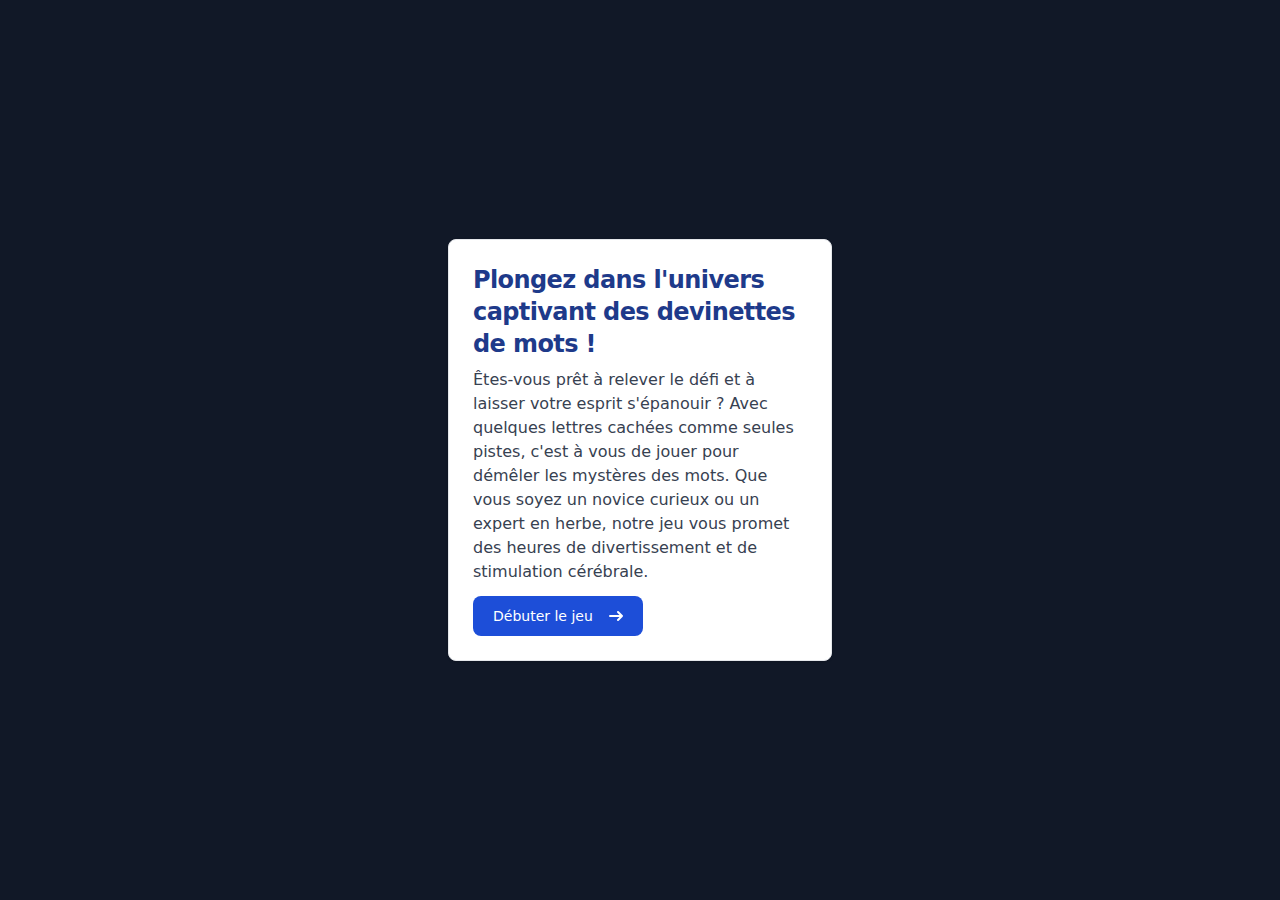
==== index.html @ b56f800f "Choix d'un avatar par le joueur" ====
<!DOCTYPE html>
<html lang="fr">
<head>
    <meta charset="UTF-8">
    <meta name="viewport" content="width=device-width, initial-scale=1.0">
    <link rel="shortcut icon" href="images/podium.png" type="image/x-icon">
    <link rel="stylesheet" href="css/animations.css">
    <title>LexiChallenger</title>
    <script src="js/script.js" defer></script>
    <script src="css/tailwindcss.js"></script>
</head>
<body class="min-h-screen bg-gray-900 flex justify-center items-center">
    <div id="rules" class="z-20 max-w-sm p-6 rounded-lg bg-white border border-gray-200 shadow dark:bg-gray-800 dark:border-gray-700">
        <h5 class="mb-2 text-2xl font-bold tracking-tight text-blue-900 dark:text-blue-700">Plongez dans l'univers captivant des devinettes de mots !</h5>
        <p class="mb-3 font-normal text-gray-700 dark:text-gray-400">Êtes-vous prêt à relever le défi et à laisser votre esprit s'épanouir ? Avec quelques lettres cachées comme seules pistes, c'est à vous de jouer pour démêler les mystères des mots. Que vous soyez un novice curieux ou un expert en herbe, notre jeu vous promet des heures de divertissement et de stimulation cérébrale.</p>
        <button id="btn_start" class="inline-flex items-center px-5 py-2.5 text-sm font-medium text-center text-white bg-blue-700 rounded-lg hover:bg-blue-800 focus:ring-4 focus:outline-none focus:ring-blue-300 dark:bg-blue-600 dark:hover:bg-blue-700 dark:focus:ring-blue-800 transition duration-300 ease-in-out">
            Débuter le jeu
            <svg class="rtl:rotate-180 w-3.5 h-3.5 ms-4 animate-bounce" aria-hidden="true" xmlns="http://www.w3.org/2000/svg" fill="none" viewBox="0 0 14 10">
                <path stroke="currentColor" stroke-linecap="round" stroke-linejoin="round" stroke-width="2" d="M1 5h12m0 0L9 1m4 4L9 9"/>
            </svg>
        </button>
    </div>

    <div id="toast_error" class="z-20 sm:max-w-sm md:w-1/3 shadow flex items-center p-4 mb-4 text-sm text-red-800 rounded-lg bg-red-50 dark:bg-gray-800 dark:text-red-400 hidden" role="alert">
        <svg class="flex-shrink-0 inline w-4 h-4 me-3" aria-hidden="true" xmlns="http://www.w3.org/2000/svg" fill="currentColor" viewBox="0 0 20 20">
            <path d="M10 .5a9.5 9.5 0 1 0 9.5 9.5A9.51 9.51 0 0 0 10 .5ZM9.5 4a1.5 1.5 0 1 1 0 3 1.5 1.5 0 0 1 0-3ZM12 15H8a1 1 0 0 1 0-2h1v-3H8a1 1 0 0 1 0-2h2a1 1 0 0 1 1 1v4h1a1 1 0 0 1 0 2Z"/>
        </svg>
        <span class="sr-only">Info</span>
        <div>
            <span class="font-medium">Erreur de connexion</span>
        </div>
    </div>

    <div id="toast_success" class="z-20 sm:max-w-sm md:w-1/3 shadow flex items-center p-4 mb-4 text-sm text-green-800 rounded-lg bg-green-50 dark:bg-gray-800 dark:text-green-400 hidden" role="alert">
        <svg class="flex-shrink-0 inline w-4 h-4 me-3" aria-hidden="true" xmlns="http://www.w3.org/2000/svg" fill="currentColor" viewBox="0 0 20 20">
            <path d="M10 .5a9.5 9.5 0 1 0 9.5 9.5A9.51 9.51 0 0 0 10 .5ZM9.5 4a1.5 1.5 0 1 1 0 3 1.5 1.5 0 0 1 0-3ZM12 15H8a1 1 0 0 1 0-2h1v-3H8a1 1 0 0 1 0-2h2a1 1 0 0 1 1 1v4h1a1 1 0 0 1 0 2Z"/>
        </svg>
        <span class="sr-only">Info</span>
        <div>
            <span class="font-medium">Bon retour parmis nous !</span>
        </div>
    </div>

    <div id="liste_joueurs" class="z-20 sm:max-w-sm md:w-1/2 my-[10vh] h-[70vh] py-5 px-4 overflow-y-auto rounded-lg flex flex-col items-center justify-between gap-5 bg-white border border-gray-200 shadow bg-gray-700 dark:bg-gray-800 dark:border-gray-700 hidden">
        <h1 class="text-center tracking-tight mb-2 text-2xl font-bold text-blue-900 dark:text-blue-700">Liste des joueurs</h1>
        <div id="loader" role="status" class="absolute -translate-x-1/2 -translate-y-1/2 top-2/4 left-1/2">
            <svg aria-hidden="true" class="w-8 h-8 text-gray-200 animate-spin dark:text-gray-600 fill-blue-600" viewBox="0 0 100 101" fill="none" xmlns="http://www.w3.org/2000/svg"><path d="M100 50.5908C100 78.2051 77.6142 100.591 50 100.591C22.3858 100.591 0 78.2051 0 50.5908C0 22.9766 22.3858 0.59082 50 0.59082C77.6142 0.59082 100 22.9766 100 50.5908ZM9.08144 50.5908C9.08144 73.1895 27.4013 91.5094 50 91.5094C72.5987 91.5094 90.9186 73.1895 90.9186 50.5908C90.9186 27.9921 72.5987 9.67226 50 9.67226C27.4013 9.67226 9.08144 27.9921 9.08144 50.5908Z" fill="currentColor"/><path d="M93.9676 39.0409C96.393 38.4038 97.8624 35.9116 97.0079 33.5539C95.2932 28.8227 92.871 24.3692 89.8167 20.348C85.8452 15.1192 80.8826 10.7238 75.2124 7.41289C69.5422 4.10194 63.2754 1.94025 56.7698 1.05124C51.7666 0.367541 46.6976 0.446843 41.7345 1.27873C39.2613 1.69328 37.813 4.19778 38.4501 6.62326C39.0873 9.04874 41.5694 10.4717 44.0505 10.1071C47.8511 9.54855 51.7191 9.52689 55.5402 10.0491C60.8642 10.7766 65.9928 12.5457 70.6331 15.2552C75.2735 17.9648 79.3347 21.5619 82.5849 25.841C84.9175 28.9121 86.7997 32.2913 88.1811 35.8758C89.083 38.2158 91.5421 39.6781 93.9676 39.0409Z" fill="currentFill"/></svg>
            <span class="sr-only">Loading...</span>
        </div>
    </div>

    <div id="inscription" class="z-20 sm:max-w-sm md:w-1/3 p-4 bg-white border border-gray-200 rounded-lg shadow sm:p-6 md:p-8 dark:bg-gray-800 dark:border-gray-700 hidden">
        <div class="space-y-6">
            <h5 class="mb-2 text-2xl font-bold text-center tracking-tight text-blue-900 dark:text-blue-700">Sign up</h5>
            <div>
                <label for="username" class="block mb-2 text-sm font-medium text-gray-900 dark:text-white">Nom d'utilisateur</label>
                <input type="text" name="username" id="username" class="bg-gray-50 border border-gray-300 text-gray-900 text-sm rounded-lg focus:ring-blue-500 focus:border-blue-500 block w-full p-2.5 dark:bg-gray-600 dark:border-gray-500 dark:placeholder-gray-400 dark:text-white transition duration-300 ease-in-out" placeholder="UserX" required />
            </div>
            <div>
                <label for="password" class="block mb-2 text-sm font-medium text-gray-900 dark:text-white">Mot de passe</label>
                <input type="password" name="password" id="password" placeholder="••••••••" class="bg-gray-50 border border-gray-300 text-gray-900 text-sm rounded-lg focus:ring-blue-500 focus:border-blue-500 block w-full p-2.5 dark:bg-gray-600 dark:border-gray-500 dark:placeholder-gray-400 dark:text-white transition duration-300 ease-in-out" required />
            </div>
            <button id="registration" class="w-full text-white bg-blue-700 hover:bg-blue-800 focus:ring-4 focus:outline-none focus:ring-blue-300 font-medium rounded-lg text-sm px-5 py-2.5 text-center dark:bg-blue-600 dark:hover:bg-blue-700 dark:focus:ring-blue-800 transition duration-300 ease-in-out">S'inscrire</button>
            <button id="cancel_registration" class="w-full text-white bg-red-700 hover:bg-red-800 focus:ring-4 focus:outline-none focus:ring-red-300 font-medium rounded-lg text-sm px-5 py-2.5 text-center dark:bg-red-600 dark:hover:bg-red-700 dark:focus:ring-red-800 transition duration-300 ease-in-out">Annuler</button>
        </div>
    </div>

    <div id="avatars" class="z-20 sm:max-w-sm md:w-2/3 py-6 h-[70vh] flex flex-col justify-between bg-white border border-gray-200 rounded-lg shadow sm:p-6 md:p-8 dark:bg-gray-800 dark:border-gray-700 hidden">
        <h2 class="text-center text-white text-xl">Choisir son avatar</h2>
        <div id="avatar-grid" class="grid overflow-y-auto h-[45vh] p-3 grid-cols-3 gap-3">
            <img class="avatar rounded-full p-2 cursor-pointer scale-[0.8] hover:scale-[1] transition duration-200 ease-in" src="https://img.freepik.com/psd-gratuit/illustration-3d-avatar-ligne_23-2151303063.jpg?w=740&t=st=1716752873~exp=1716753473~hmac=cabe3e437ffa16cbce865f7886899a3e149eb235c3bb62b358104d625132c0f4" alt="">
            <img class="avatar rounded-full p-2 cursor-pointer scale-[0.8] hover:scale-[1] transition duration-200 ease-in" src="https://img.freepik.com/psd-gratuit/illustration-3d-avatar-ligne_23-2151303065.jpg?t=st=1716752873~exp=1716753473~hmac=4639db6b5af30dbd9c27dcaddb7222c7764ed18fac5785c586290d1370438a06" alt="">
            <img class="avatar rounded-full p-2 cursor-pointer scale-[0.8] hover:scale-[1] transition duration-200 ease-in" src="https://img.freepik.com/psd-gratuit/illustration-3d-avatar-ligne_23-2151303089.jpg" alt="">
            <img class="avatar rounded-full p-2 cursor-pointer scale-[0.8] hover:scale-[1] transition duration-200 ease-in" src="https://img.freepik.com/psd-gratuit/illustration-3d-avatar-ligne_23-2151303048.jpg?t=st=1716750913~exp=1716751513~hmac=6172fe9beb847db506114eb7e4f51e91d7ee1220f0b04cc07ec4c7c4bf57b461" alt="">
            <img class="avatar rounded-full p-2 cursor-pointer scale-[0.8] hover:scale-[1] transition duration-200 ease-in" src="https://img.freepik.com/psd-gratuit/illustration-3d-avatar-ligne_23-2151303093.jpg?w=740&t=st=1716750913~exp=1716751513~hmac=25ed73361ea28edd8bdbe81aa128c3dca990469aab66b6d9722f9500163f4b63" alt="">
            <img class="avatar rounded-full p-2 cursor-pointer scale-[0.8] hover:scale-[1] transition duration-200 ease-in" src="https://img.freepik.com/photos-gratuite/avatar-androgyne-personne-queer-non-binaire_23-2151100251.jpg?size=626&ext=jpg&ga=GA1.1.1351410562.1676682552&semt=ais_user" alt="">
            <img class="avatar rounded-full p-2 cursor-pointer scale-[0.8] hover:scale-[1] transition duration-200 ease-in" src="https://img.freepik.com/photos-gratuite/avatar-androgyne-personne-queer-non-binaire_23-2151100270.jpg?size=626&ext=jpg&ga=GA1.1.1351410562.1676682552&semt=ais_user" alt="">
            <img class="avatar rounded-full p-2 cursor-pointer scale-[0.8] hover:scale-[1] transition duration-200 ease-in" src="https://img.freepik.com/photos-gratuite/avatar-androgyne-personne-queer-non-binaire_23-2151100205.jpg?size=626&ext=jpg&ga=GA1.2.1351410562.1676682552&semt=ais_user" alt="">
            <img class="avatar rounded-full p-2 cursor-pointer scale-[0.8] hover:scale-[1] transition duration-200 ease-in" src="https://img.freepik.com/psd-gratuit/rendu-3d-avatar_23-2150833578.jpg?size=626&ext=jpg&ga=GA1.2.1351410562.1676682552&semt=ais_user" alt="">
            <img class="avatar rounded-full p-2 cursor-pointer scale-[0.8] hover:scale-[1] transition duration-200 ease-in" src="https://img.freepik.com/photos-gratuite/avatar-androgyne-personne-queer-non-binaire_23-2151100149.jpg?size=626&ext=jpg&ga=GA1.2.1351410562.1676682552&semt=ais_user" alt="">
            <img class="avatar rounded-full p-2 cursor-pointer scale-[0.8] hover:scale-[1] transition duration-200 ease-in" src="https://img.freepik.com/photos-gratuite/portrait-jeune-homme-affaires-moustache-lunettes-rendu-3d_1142-51509.jpg?size=626&ext=jpg&ga=GA1.1.1351410562.1676682552&semt=ais_user" alt="">
            <img class="avatar rounded-full p-2 cursor-pointer scale-[0.8] hover:scale-[1] transition duration-200 ease-in" src="https://img.freepik.com/psd-gratuit/rendu-3d-emoji-avatar-garcon_23-2150603408.jpg?size=626&ext=jpg&ga=GA1.1.1351410562.1676682552&semt=ais_user" alt="">
        </div>
        <button id="button_choose_avatar" class="w-full text-white bg-blue-700 hover:bg-blue-800 focus:ring-4 focus:outline-none focus:ring-blue-300 font-medium rounded-lg text-sm px-5 py-2.5 text-center dark:bg-blue-600 dark:hover:bg-blue-700 dark:focus:ring-blue-800 transition duration-300 ease-in-out">Choisir cet avatar</button>
    </div>

    <div id="connexion" class="z-20 sm:max-w-sm md:w-1/3 p-4 bg-white border border-gray-200 rounded-lg shadow sm:p-6 md:p-8 dark:bg-gray-800 dark:border-gray-700 hidden">
        <div class="space-y-6">
            <h5 class="mb-2 text-2xl font-bold text-center tracking-tight text-blue-900 dark:text-blue-700">Sign in</h5>
            <div>
                <label for="username" class="block mb-2 text-sm font-medium text-gray-900 dark:text-white">Nom d'utilisateur</label>
                <input type="text" name="username" id="username_signin" class="bg-gray-50 border border-gray-300 text-gray-900 text-sm rounded-lg focus:ring-blue-500 focus:border-blue-500 block w-full p-2.5 dark:bg-gray-600 dark:border-gray-500 dark:placeholder-gray-400 dark:text-white transition duration-300 ease-in-out" placeholder="UserX" required />
            </div>
            <div>
                <label for="password" class="block mb-2 text-sm font-medium text-gray-900 dark:text-white">Mot de passe</label>
                <input type="password" name="password" id="password_signin" placeholder="••••••••" class="bg-gray-50 border border-gray-300 text-gray-900 text-sm rounded-lg focus:ring-blue-500 focus:border-blue-500 block w-full p-2.5 dark:bg-gray-600 dark:border-gray-500 dark:placeholder-gray-400 dark:text-white transition duration-300 ease-in-out" required />
            </div>
            <button id="signin" class="w-full text-white bg-blue-700 hover:bg-blue-800 focus:ring-4 focus:outline-none focus:ring-blue-300 font-medium rounded-lg text-sm px-5 py-2.5 text-center dark:bg-blue-600 dark:hover:bg-blue-700 dark:focus:ring-blue-800 transition duration-300 ease-in-out">Se connecter</button>
            <button id="signin_registration" class="w-full text-white bg-red-700 hover:bg-red-800 focus:ring-4 focus:outline-none focus:ring-red-300 font-medium rounded-lg text-sm px-5 py-2.5 text-center dark:bg-red-600 dark:hover:bg-red-700 dark:focus:ring-red-800 transition duration-300 ease-in-out">Pas de compte ?</button>
        </div>
    </div>

    <div class="area min-h-screen z-0">
        <ul class="circles">
            <li></li>
            <li></li>
            <li></li>
            <li></li>
            <li></li>
            <li></li>
            <li></li>
            <li></li>
            <li></li>
            <li></li>
        </ul>
    </div>
</body>
</html>
---- css/animations.css ----
@-webkit-keyframes animatetop {
    from {
        top: -300px;
        opacity: 0;
    }
    to {
        top: 0;
        opacity: 1;
    }
}

@keyframes animatetop {
    from {
        top: -300px;
        opacity: 0;
    }
    to {
        top: 0;
        opacity: 1;
    }
}
@-webkit-keyframes zoomIn {
    0% {
        opacity: 0;
        -webkit-transform: scale3d(0.3, 0.3, 0.3);
        transform: scale3d(0.3, 0.3, 0.3);
    }
    50% {
        opacity: 1;
    }
}
@keyframes zoomIn {
    0% {
        opacity: 0;
        -webkit-transform: scale3d(0.3, 0.3, 0.3);
        transform: scale3d(0.3, 0.3, 0.3);
    }
    50% {
        opacity: 1;
    }
}

.area {
    width: 100%;
    height: 100vh;
    top: 0;
    left: 0;
    position: absolute;
    z-index: -100;
}

.circles {
    position: absolute;
    top: 0;
    left: 0;
    width: 100%;
    height: 100vh;
    overflow: hidden;
}

.circles li {
    position: absolute;
    display: block;
    list-style: none;
    width: 20px;
    height: 20px;
    background: rgba(37, 67, 140, 0.2);
    animation: animate 25s linear infinite;
    bottom: -150px;
}

.circles li:nth-child(1) {
    left: 25%;
    width: 80px;
    height: 80px;
    animation-delay: 0s;
}

.circles li:nth-child(2) {
    left: 10%;
    width: 20px;
    height: 20px;
    animation-delay: 2s;
    animation-duration: 12s;
}

.circles li:nth-child(3) {
    left: 70%;
    width: 20px;
    height: 20px;
    animation-delay: 4s;
}

.circles li:nth-child(4) {
    left: 40%;
    width: 60px;
    height: 60px;
    animation-delay: 0s;
    animation-duration: 18s;
}

.circles li:nth-child(5) {
    left: 65%;
    width: 20px;
    height: 20px;
    animation-delay: 0s;
}

.circles li:nth-child(6) {
    left: 75%;
    width: 110px;
    height: 110px;
    animation-delay: 3s;
}

.circles li:nth-child(7) {
    left: 35%;
    width: 150px;
    height: 150px;
    animation-delay: 7s;
}

.circles li:nth-child(8) {
    left: 50%;
    width: 25px;
    height: 25px;
    animation-delay: 15s;
    animation-duration: 45s;
}

.circles li:nth-child(9) {
    left: 20%;
    width: 15px;
    height: 15px;
    animation-delay: 2s;
    animation-duration: 35s;
}

.circles li:nth-child(10) {
    left: 85%;
    width: 150px;
    height: 150px;
    animation-delay: 0s;
    animation-duration: 11s;
}

@keyframes animate {
    0% {
        transform: translateY(0) rotate(0deg);
        opacity: 1;
        border-radius: 0;
    }

    100% {
        transform: translateY(-1000px) rotate(720deg);
        opacity: 0;
        border-radius: 50%;
    }
}

/* CSS à ajouter pour les transitions */
.transition-move {
    transition: transform 0.5s ease-in-out;
}
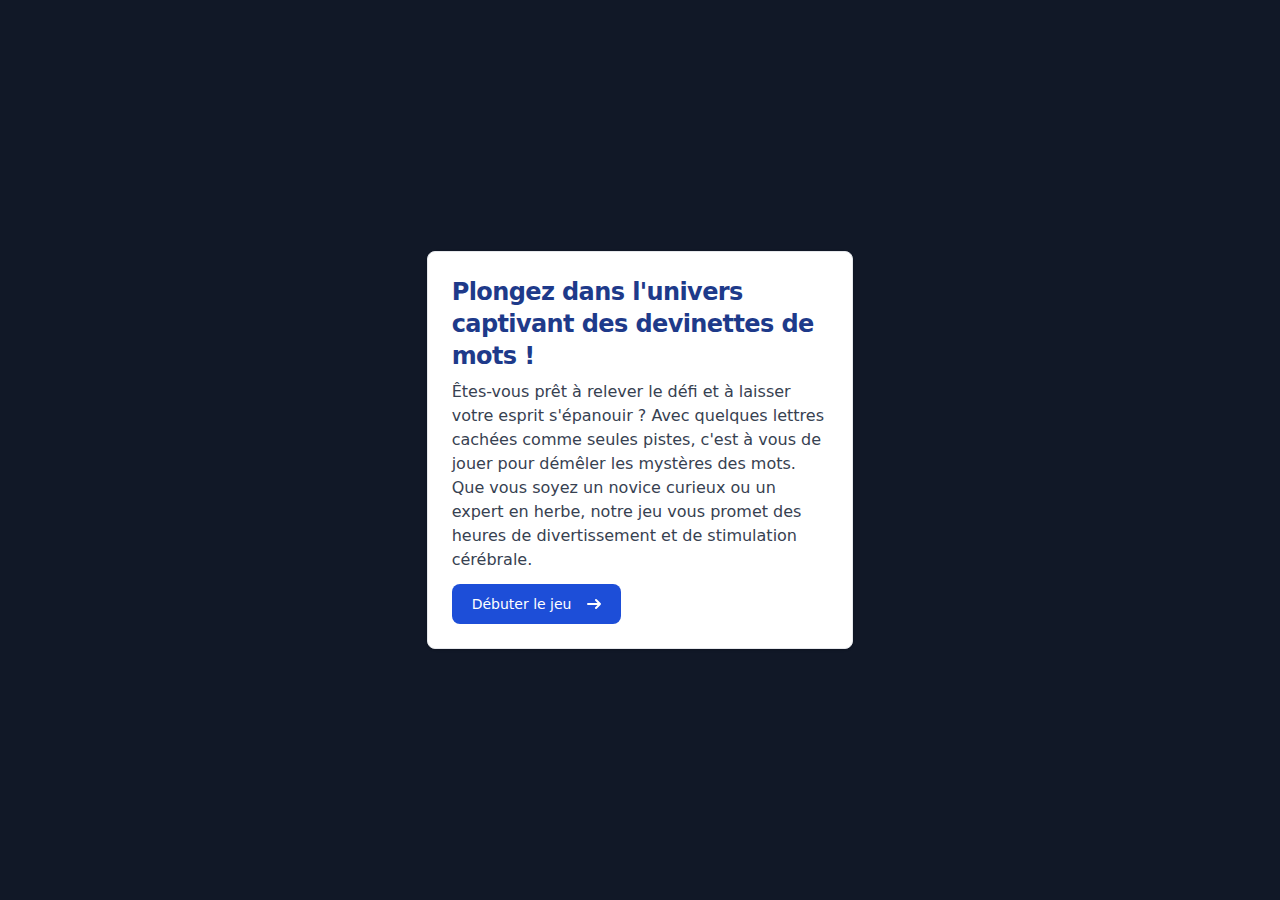
==== commit 6cb16092: "Custom ui" ====
--- a/index.html
+++ b/index.html
@@ -6,11 +6,14 @@
     <link rel="shortcut icon" href="images/podium.png" type="image/x-icon">
     <link rel="stylesheet" href="css/animations.css">
     <title>LexiChallenger</title>
+    <script src="js/TweenMax.min.js"></script>
     <script src="js/script.js" defer></script>
+    <link href="https://cdn.jsdelivr.net/npm/daisyui@4.11.1/dist/full.min.css" rel="stylesheet" type="text/css" />
+    <script src="https://cdn.tailwindcss.com"></script>
     <script src="css/tailwindcss.js"></script>
 </head>
-<body class="min-h-screen bg-gray-900 flex justify-center items-center">
-    <div id="rules" class="z-20 max-w-sm p-6 rounded-lg bg-white border border-gray-200 shadow dark:bg-gray-800 dark:border-gray-700">
+<body class="h-dvh bg-gray-900 overflow-y-hidden flex justify-center items-center max-[600px]:px-[20px]">
+    <div id="rules" class="z-20 w-1/3 max-[600px]:w-full p-6 rounded-lg bg-white border border-gray-200 shadow dark:bg-gray-800 dark:border-gray-700">
         <h5 class="mb-2 text-2xl font-bold tracking-tight text-blue-900 dark:text-blue-700">Plongez dans l'univers captivant des devinettes de mots !</h5>
         <p class="mb-3 font-normal text-gray-700 dark:text-gray-400">Êtes-vous prêt à relever le défi et à laisser votre esprit s'épanouir ? Avec quelques lettres cachées comme seules pistes, c'est à vous de jouer pour démêler les mystères des mots. Que vous soyez un novice curieux ou un expert en herbe, notre jeu vous promet des heures de divertissement et de stimulation cérébrale.</p>
         <button id="btn_start" class="inline-flex items-center px-5 py-2.5 text-sm font-medium text-center text-white bg-blue-700 rounded-lg hover:bg-blue-800 focus:ring-4 focus:outline-none focus:ring-blue-300 dark:bg-blue-600 dark:hover:bg-blue-700 dark:focus:ring-blue-800 transition duration-300 ease-in-out">
@@ -21,7 +24,7 @@
         </button>
     </div>
 
-    <div id="toast_error" class="z-20 sm:max-w-sm md:w-1/3 shadow flex items-center p-4 mb-4 text-sm text-red-800 rounded-lg bg-red-50 dark:bg-gray-800 dark:text-red-400 hidden" role="alert">
+    <div id="toast_error" class="z-20 w-1/3 max-[600px]:w-full shadow flex items-center p-4 mb-4 text-sm text-red-800 rounded-lg bg-red-50 dark:bg-gray-800 dark:text-red-400 hidden" role="alert">
         <svg class="flex-shrink-0 inline w-4 h-4 me-3" aria-hidden="true" xmlns="http://www.w3.org/2000/svg" fill="currentColor" viewBox="0 0 20 20">
             <path d="M10 .5a9.5 9.5 0 1 0 9.5 9.5A9.51 9.51 0 0 0 10 .5ZM9.5 4a1.5 1.5 0 1 1 0 3 1.5 1.5 0 0 1 0-3ZM12 15H8a1 1 0 0 1 0-2h1v-3H8a1 1 0 0 1 0-2h2a1 1 0 0 1 1 1v4h1a1 1 0 0 1 0 2Z"/>
         </svg>
@@ -31,7 +34,7 @@
         </div>
     </div>
 
-    <div id="toast_success" class="z-20 sm:max-w-sm md:w-1/3 shadow flex items-center p-4 mb-4 text-sm text-green-800 rounded-lg bg-green-50 dark:bg-gray-800 dark:text-green-400 hidden" role="alert">
+    <div id="toast_success" class="z-20 w-1/3 max-[600px]:w-full shadow flex items-center p-4 mb-4 text-sm text-green-800 rounded-lg bg-green-50 dark:bg-gray-800 dark:text-green-400 hidden" role="alert">
         <svg class="flex-shrink-0 inline w-4 h-4 me-3" aria-hidden="true" xmlns="http://www.w3.org/2000/svg" fill="currentColor" viewBox="0 0 20 20">
             <path d="M10 .5a9.5 9.5 0 1 0 9.5 9.5A9.51 9.51 0 0 0 10 .5ZM9.5 4a1.5 1.5 0 1 1 0 3 1.5 1.5 0 0 1 0-3ZM12 15H8a1 1 0 0 1 0-2h1v-3H8a1 1 0 0 1 0-2h2a1 1 0 0 1 1 1v4h1a1 1 0 0 1 0 2Z"/>
         </svg>
@@ -41,15 +44,18 @@
         </div>
     </div>
 
-    <div id="liste_joueurs" class="z-20 sm:max-w-sm md:w-1/2 my-[10vh] h-[70vh] py-5 px-4 overflow-y-auto rounded-lg flex flex-col items-center justify-between gap-5 bg-white border border-gray-200 shadow bg-gray-700 dark:bg-gray-800 dark:border-gray-700 hidden">
+    <div id="liste_joueurs" class="z-20 w-1/3 max-[600px]:w-full p-6 h-fit flex flex-col gap-3 justify-between bg-white border border-gray-200 rounded-lg shadow sm:p-6 md:p-8 dark:bg-gray-800 dark:border-gray-700 hidden">
         <h1 class="text-center tracking-tight mb-2 text-2xl font-bold text-blue-900 dark:text-blue-700">Liste des joueurs</h1>
         <div id="loader" role="status" class="absolute -translate-x-1/2 -translate-y-1/2 top-2/4 left-1/2">
             <svg aria-hidden="true" class="w-8 h-8 text-gray-200 animate-spin dark:text-gray-600 fill-blue-600" viewBox="0 0 100 101" fill="none" xmlns="http://www.w3.org/2000/svg"><path d="M100 50.5908C100 78.2051 77.6142 100.591 50 100.591C22.3858 100.591 0 78.2051 0 50.5908C0 22.9766 22.3858 0.59082 50 0.59082C77.6142 0.59082 100 22.9766 100 50.5908ZM9.08144 50.5908C9.08144 73.1895 27.4013 91.5094 50 91.5094C72.5987 91.5094 90.9186 73.1895 90.9186 50.5908C90.9186 27.9921 72.5987 9.67226 50 9.67226C27.4013 9.67226 9.08144 27.9921 9.08144 50.5908Z" fill="currentColor"/><path d="M93.9676 39.0409C96.393 38.4038 97.8624 35.9116 97.0079 33.5539C95.2932 28.8227 92.871 24.3692 89.8167 20.348C85.8452 15.1192 80.8826 10.7238 75.2124 7.41289C69.5422 4.10194 63.2754 1.94025 56.7698 1.05124C51.7666 0.367541 46.6976 0.446843 41.7345 1.27873C39.2613 1.69328 37.813 4.19778 38.4501 6.62326C39.0873 9.04874 41.5694 10.4717 44.0505 10.1071C47.8511 9.54855 51.7191 9.52689 55.5402 10.0491C60.8642 10.7766 65.9928 12.5457 70.6331 15.2552C75.2735 17.9648 79.3347 21.5619 82.5849 25.841C84.9175 28.9121 86.7997 32.2913 88.1811 35.8758C89.083 38.2158 91.5421 39.6781 93.9676 39.0409Z" fill="currentFill"/></svg>
             <span class="sr-only">Loading...</span>
         </div>
+        <div id="players_list" class="flex flex-col gap-3 overflow-y-auto max-h-[40svh] px-3 ">
+
+        </div>
     </div>
 
-    <div id="inscription" class="z-20 sm:max-w-sm md:w-1/3 p-4 bg-white border border-gray-200 rounded-lg shadow sm:p-6 md:p-8 dark:bg-gray-800 dark:border-gray-700 hidden">
+    <div id="inscription" class="z-20 w-1/3 max-[600px]:w-full p-4 bg-white border border-gray-200 rounded-lg shadow sm:p-6 md:p-8 dark:bg-gray-800 dark:border-gray-700 hidden">
         <div class="space-y-6">
             <h5 class="mb-2 text-2xl font-bold text-center tracking-tight text-blue-900 dark:text-blue-700">Sign up</h5>
             <div>
@@ -65,9 +71,9 @@
         </div>
     </div>
 
-    <div id="avatars" class="z-20 sm:max-w-sm md:w-2/3 py-6 h-[70vh] flex flex-col justify-between bg-white border border-gray-200 rounded-lg shadow sm:p-6 md:p-8 dark:bg-gray-800 dark:border-gray-700 hidden">
-        <h2 class="text-center text-white text-xl">Choisir son avatar</h2>
-        <div id="avatar-grid" class="grid overflow-y-auto h-[45vh] p-3 grid-cols-3 gap-3">
+    <div id="avatars" class="z-20 w-1/3 max-[600px]:w-full p-6 h-fit flex flex-col gap-3 justify-between bg-white border border-gray-200 rounded-lg shadow sm:p-6 md:p-8 dark:bg-gray-800 dark:border-gray-700 hidden">
+        <h2 class="text-center font-bold text-2xl tracking-tight text-blue-900 dark:text-blue-700">Choisir son avatar</h2>
+        <div id="avatar-grid" class="grid overflow-y-auto max-h-[40svh] p-3 grid-cols-3 gap-3">
             <img class="avatar rounded-full p-2 cursor-pointer scale-[0.8] hover:scale-[1] transition duration-200 ease-in" src="https://img.freepik.com/psd-gratuit/illustration-3d-avatar-ligne_23-2151303063.jpg?w=740&t=st=1716752873~exp=1716753473~hmac=cabe3e437ffa16cbce865f7886899a3e149eb235c3bb62b358104d625132c0f4" alt="">
             <img class="avatar rounded-full p-2 cursor-pointer scale-[0.8] hover:scale-[1] transition duration-200 ease-in" src="https://img.freepik.com/psd-gratuit/illustration-3d-avatar-ligne_23-2151303065.jpg?t=st=1716752873~exp=1716753473~hmac=4639db6b5af30dbd9c27dcaddb7222c7764ed18fac5785c586290d1370438a06" alt="">
             <img class="avatar rounded-full p-2 cursor-pointer scale-[0.8] hover:scale-[1] transition duration-200 ease-in" src="https://img.freepik.com/psd-gratuit/illustration-3d-avatar-ligne_23-2151303089.jpg" alt="">
@@ -84,7 +90,7 @@
         <button id="button_choose_avatar" class="w-full text-white bg-blue-700 hover:bg-blue-800 focus:ring-4 focus:outline-none focus:ring-blue-300 font-medium rounded-lg text-sm px-5 py-2.5 text-center dark:bg-blue-600 dark:hover:bg-blue-700 dark:focus:ring-blue-800 transition duration-300 ease-in-out">Choisir cet avatar</button>
     </div>
 
-    <div id="connexion" class="z-20 sm:max-w-sm md:w-1/3 p-4 bg-white border border-gray-200 rounded-lg shadow sm:p-6 md:p-8 dark:bg-gray-800 dark:border-gray-700 hidden">
+    <div id="connexion" class="z-20 w-1/3 max-[600px]:w-full p-4 bg-white border border-gray-200 rounded-lg shadow sm:p-6 md:p-8 dark:bg-gray-800 dark:border-gray-700 hidden">
         <div class="space-y-6">
             <h5 class="mb-2 text-2xl font-bold text-center tracking-tight text-blue-900 dark:text-blue-700">Sign in</h5>
             <div>
